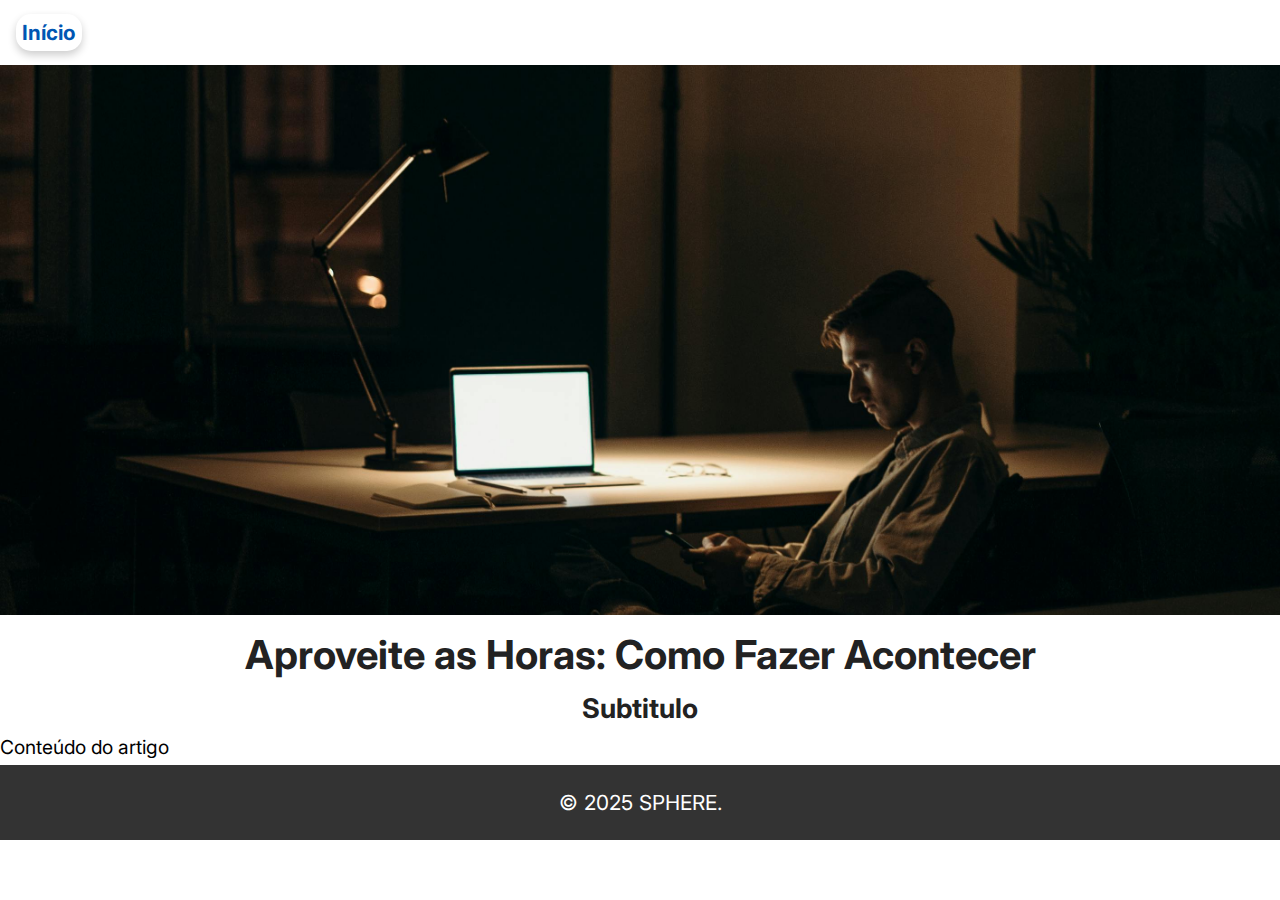
==== src/artigos-post/Aproveite-as-Horas.html @ d738d2b6 "adicionado os links dos artigos" ====
<!DOCTYPE html>
<html lang="pt-br">
<head>
    <meta charset="UTF-8">
    <meta name="viewport" content="width=device-width, initial-scale=1.0">
    <title>Aproveite as Horas: Como Fazer Acontecer</title>
    <link rel="stylesheet" href="/src/css/style.css">
    <link rel="stylesheet" href="/src/css/artigos.css">
</head>
<body>
    <header>
        <nav>
            <a href="../../index.html">Início</a>
        </nav>
    </header>

    <main>
        <section>
            <img src="/public/assets/images/pexels-cottonbro-4069292.jpg" alt="">
        </section>

        <article>
            <h1>Aproveite as Horas: Como Fazer Acontecer</h1>
            <h3>Subtitulo</h3>
            <p>Conteúdo do artigo</p>
        </article>
    </main>

    <footer>&copy; 2025 SPHERE.</footer>
</body>
</html>
---- src/css/style.css ----
@import url('base.css');
@import url('header.css');
@import url('main.css');
@import url('footer.css');
@import url('/public/assets/fonts/fonts.css');
---- src/css/artigos.css ----
*{
    margin: 0;
    padding: 0;
    box-sizing: border-box;
}

header {
    padding: 1em;
}

header a {
    padding: 0.3em;
    text-decoration: none;
    color: #0056b3;
    font-size: 1.3em;
    font-weight: 700;
    border-radius: 15px;
    box-shadow: 0 4px 8px rgba(0, 0, 0, 0.2);
    transition: background-color 0.3s ease;
    font-family: var(--font-primary);
}

header a:hover {
    background-color: #c5c5c58c
}

section img {
    width: 100%;
    height: 550px;
    object-fit: cover;
}

article h1{
    font-size: 2.5rem;
    color: #222222; 
    text-align: center;  
}

article h3 {
    font-size: 1.7rem;
    color: #222222;
    text-align: center;
}

article p {
    font-size: 1.2rem;
    line-height: 1.8;
}

footer {
    font-size: 1.3em;
    text-align: center;
    justify-content: center;
    color: #ffffff;
}
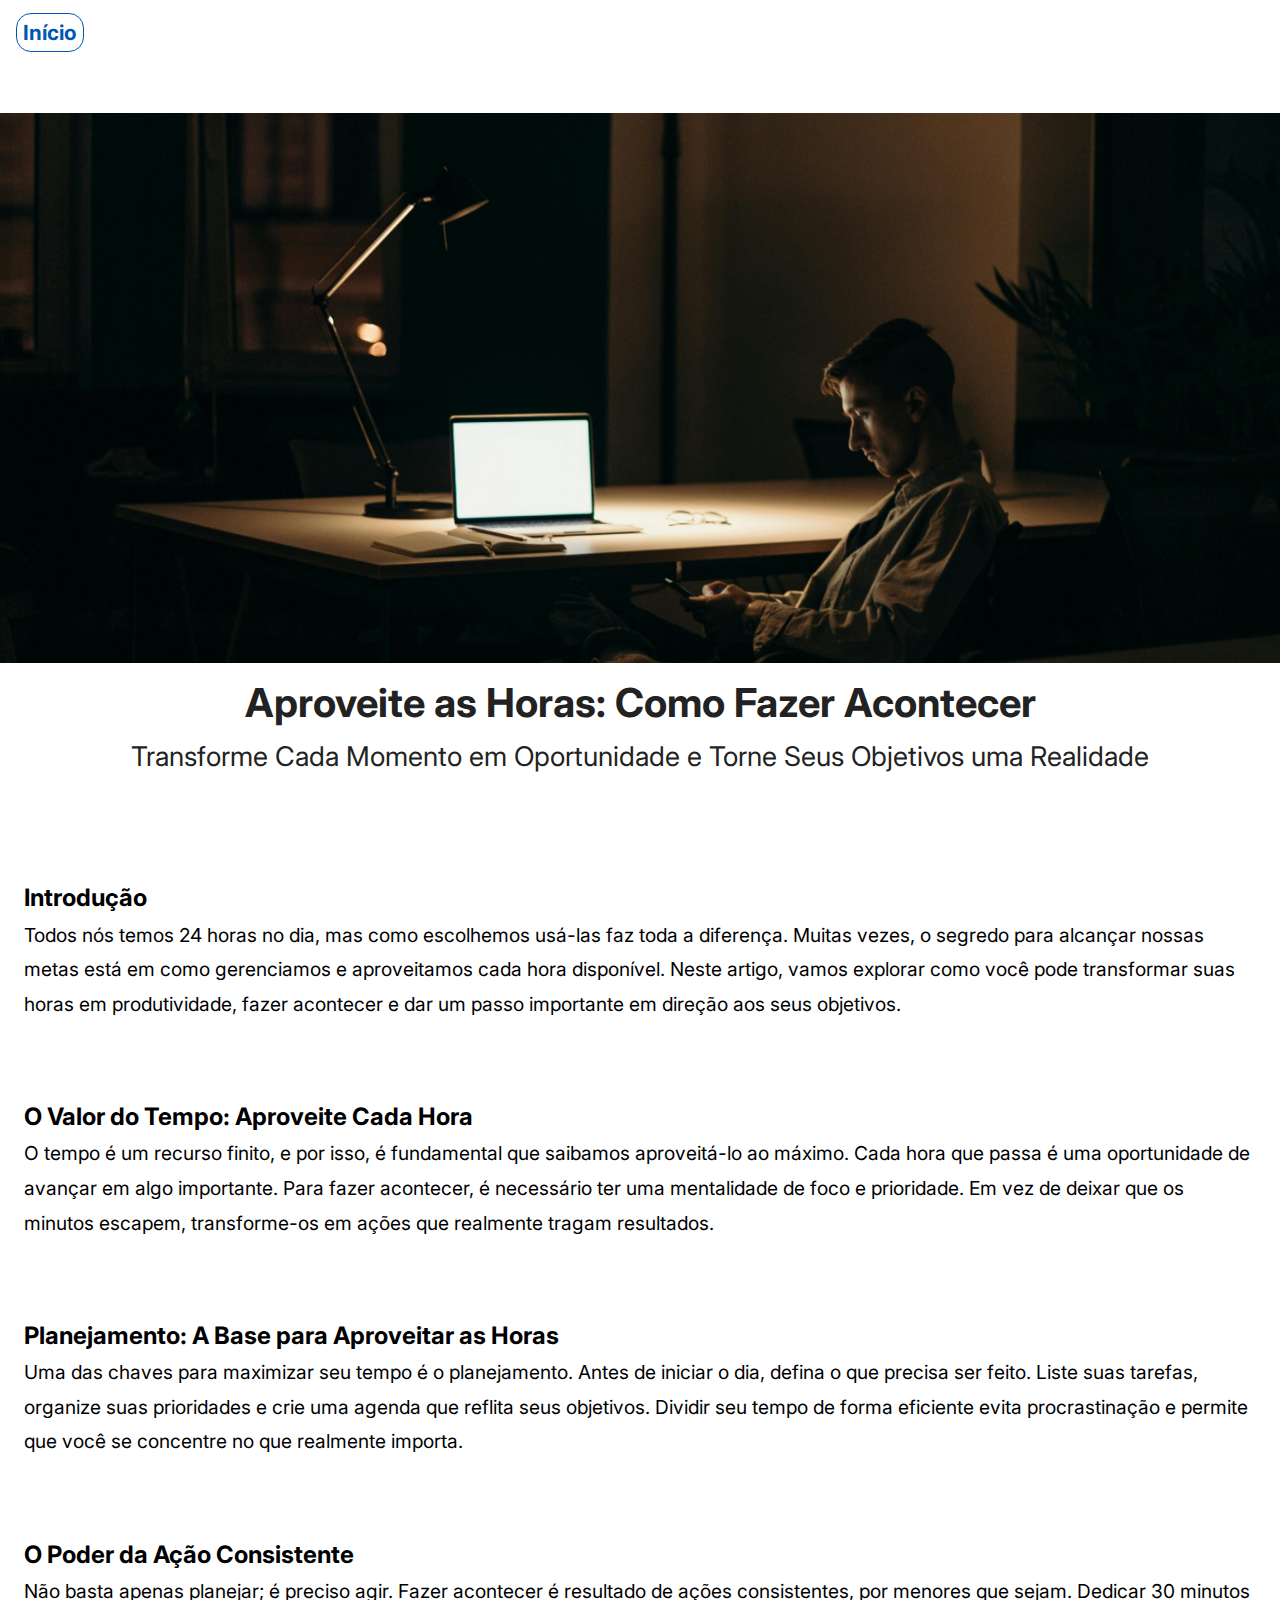
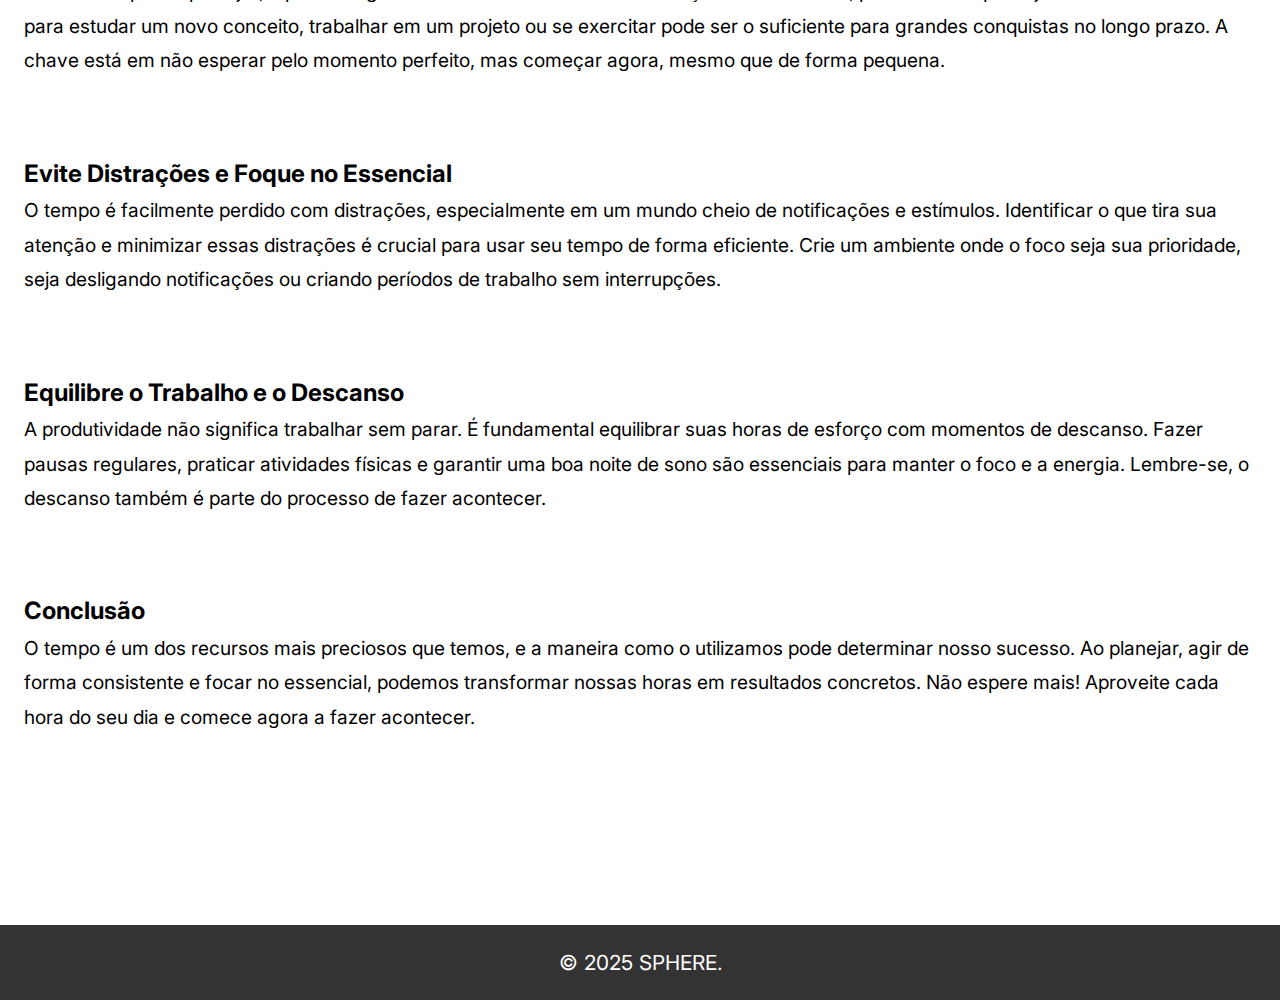
==== commit 7c9db2f9: "artigos responsivos, conteudo artigos add e ajuste introdução home" ====
--- a/src/artigos-post/Aproveite-as-Horas.html
+++ b/src/artigos-post/Aproveite-as-Horas.html
@@ -21,8 +21,43 @@
 
         <article>
             <h1>Aproveite as Horas: Como Fazer Acontecer</h1>
-            <h3>Subtitulo</h3>
-            <p>Conteúdo do artigo</p>
+            <h3>Transforme Cada Momento em Oportunidade e Torne Seus Objetivos uma Realidade</h3>
+            <section>
+                <div class="conteudo">
+                    <h4>Introdução</h4>
+                    <p>Todos nós temos 24 horas no dia, mas como escolhemos usá-las faz toda a diferença. Muitas vezes, o segredo para alcançar nossas metas está em como gerenciamos e aproveitamos cada hora disponível. Neste artigo, vamos explorar como você pode transformar suas horas em produtividade, fazer acontecer e dar um passo importante em direção aos seus objetivos.</p>
+                </div>
+
+                <div class="conteudo">
+                    <h4>O Valor do Tempo: Aproveite Cada Hora</h4>
+                    <p>O tempo é um recurso finito, e por isso, é fundamental que saibamos aproveitá-lo ao máximo. Cada hora que passa é uma oportunidade de avançar em algo importante. Para fazer acontecer, é necessário ter uma mentalidade de foco e prioridade. Em vez de deixar que os minutos escapem, transforme-os em ações que realmente tragam resultados.</p>
+                </div>
+
+                <div class="conteudo">
+                    <h4>Planejamento: A Base para Aproveitar as Horas</h4>
+                    <p>Uma das chaves para maximizar seu tempo é o planejamento. Antes de iniciar o dia, defina o que precisa ser feito. Liste suas tarefas, organize suas prioridades e crie uma agenda que reflita seus objetivos. Dividir seu tempo de forma eficiente evita procrastinação e permite que você se concentre no que realmente importa.</p>
+                </div>
+
+                <div class="conteudo">
+                    <h4>O Poder da Ação Consistente</h4>
+                    <p>Não basta apenas planejar; é preciso agir. Fazer acontecer é resultado de ações consistentes, por menores que sejam. Dedicar 30 minutos para estudar um novo conceito, trabalhar em um projeto ou se exercitar pode ser o suficiente para grandes conquistas no longo prazo. A chave está em não esperar pelo momento perfeito, mas começar agora, mesmo que de forma pequena.</p>
+                </div>
+
+                <div class="conteudo">
+                    <h4>Evite Distrações e Foque no Essencial</h4>
+                    <p>O tempo é facilmente perdido com distrações, especialmente em um mundo cheio de notificações e estímulos. Identificar o que tira sua atenção e minimizar essas distrações é crucial para usar seu tempo de forma eficiente. Crie um ambiente onde o foco seja sua prioridade, seja desligando notificações ou criando períodos de trabalho sem interrupções.</p>
+                </div>
+
+                <div class="conteudo">
+                    <h4>Equilibre o Trabalho e o Descanso</h4>
+                    <p>A produtividade não significa trabalhar sem parar. É fundamental equilibrar suas horas de esforço com momentos de descanso. Fazer pausas regulares, praticar atividades físicas e garantir uma boa noite de sono são essenciais para manter o foco e a energia. Lembre-se, o descanso também é parte do processo de fazer acontecer.</p>
+                </div>
+
+                <div class="conteudo">
+                    <h4>Conclusão</h4>
+                    <p>O tempo é um dos recursos mais preciosos que temos, e a maneira como o utilizamos pode determinar nosso sucesso. Ao planejar, agir de forma consistente e focar no essencial, podemos transformar nossas horas em resultados concretos. Não espere mais! Aproveite cada hora do seu dia e comece agora a fazer acontecer.</p>
+                </div>
+            </section>    
         </article>
     </main>
 
--- a/src/css/artigos.css
+++ b/src/css/artigos.css
@@ -15,13 +15,14 @@
     font-size: 1.3em;
     font-weight: 700;
     border-radius: 15px;
-    box-shadow: 0 4px 8px rgba(0, 0, 0, 0.2);
+    border: 1px solid #0056b3;
     transition: background-color 0.3s ease;
     font-family: var(--font-primary);
 }
 
 header a:hover {
-    background-color: #c5c5c58c
+    background-color: #0056b3;
+    color: #ffffff;
 }
 
 section img {
@@ -38,18 +39,91 @@
 
 article h3 {
     font-size: 1.7rem;
+    font-weight: 400;
     color: #222222;
     text-align: center;
+}
+section {
+    margin-top: 3em;
+}
+
+.conteudo {
+    padding: 1em;
+    font-size: 1.5rem;
+    text-align: left;
+}
+
+article h4 {
+    margin-top: 1.2em;
+    font-size: 1.5rem;
+    text-align: left;
 }
 
 article p {
     font-size: 1.2rem;
+    font-weight: 400;
     line-height: 1.8;
+    text-align: left;
+}
+
+ul, ol {
+    font-size: 1.2rem;
+    font-weight: 400;
+}
+
+ul li, ol li {
+    margin-top: 0.5em;
+    margin-left: 1em;
 }
 
 footer {
+    margin-top: 8em;
     font-size: 1.3em;
     text-align: center;
     justify-content: center;
     color: #ffffff;
+}
+
+@media (max-width: 380px) {
+    article h1 {
+        font-size: 1.8rem;
+    }
+
+    article h3 {
+        font-size: 1.5rem;
+    }
+
+    article p {
+        font-size: 1rem;
+    }
+
+    section img {
+        height: 350px;
+    }
+
+    footer {
+        font-size: 1.1rem;
+    }
+}
+
+@media (max-width: 768px) {
+    article h1 {
+         font-size: 2rem;
+    }
+
+    article h3 {
+        font-size: 1.5rem;
+    }
+
+    article p {
+        font-size: 1.1rem;
+    }
+
+    section img {
+        height: 450px;
+    }
+
+    footer {
+        font-size: 1.2rem;
+    }
 }